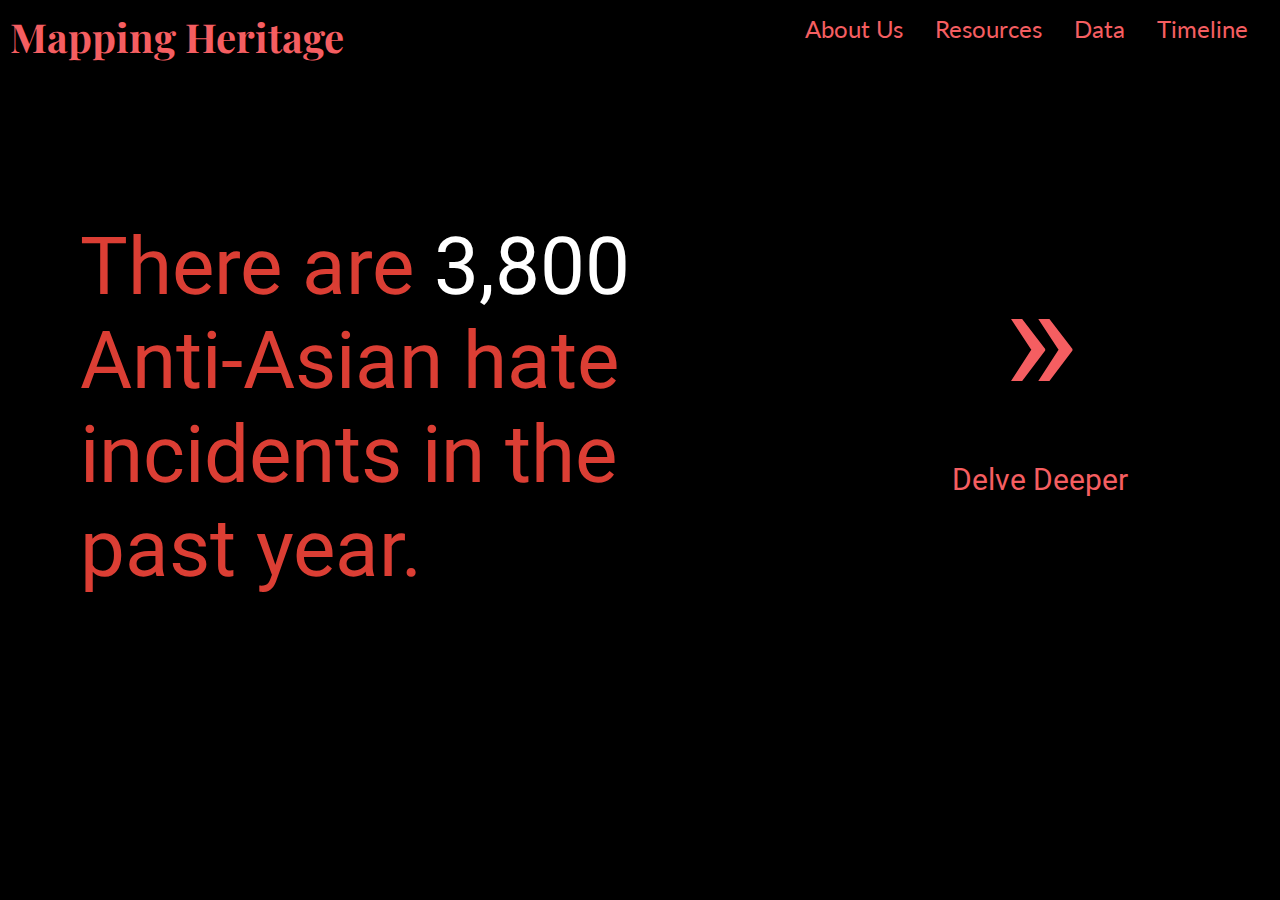
==== Midterm/index.html @ 8619bff0 "timeline nav on about and title" ====
<!DOCTYPE html>
<html>

<head>
    <title>Mapping Heritage</title>
    <meta charset="utf-8" />

    <!-- style sheets -->
    <link rel="stylesheet" href="css/index.css">

    <!-- favIcon -->
    <link rel="shortcut icon" type="image/x-icon" href="favicon.ico" />

    <link href='http://fonts.googleapis.com/css?family=Lato:400,700' rel='stylesheet' type='text/css'>
    <link href="https://fonts.googleapis.com/css?family=Roboto:300,400|Thasadith" rel="stylesheet">
    <link rel="stylesheet" href="https://fonts.googleapis.com/css?family=Playfair-Display">

</head>


<body>
    <div class="header">
        <a href='index.html'>Mapping Heritage</a>
    </div>

    <div class="navigation">
        <ul>
            <li><a href="timeline.html">Timeline</a></li>
            <li><a href= " ">Data</a></li> <!-- "data.html" -->
            <li><a href=" ">Resources</a></li> <!-- "resources.html" -->
            <li><a href="about.html">About Us</a></li>
        </ul>
    </div>

    <div class="fade-in-text">
        <p>
            There are <span style="color:white">3,800</span> Anti-Asian hate incidents in the past year.
            </p>
    </div>

    <div class="button">
       <a href="timeline.html" class="next round"><center>&#187;<p style="font-size:30px;">Delve Deeper</p></center></a>
    </div>
    
</body>     
</html>
---- Midterm/css/index.css ----
*{cursor: url(FlashingWhite.cur),default;}

body,html {
	margin:0;
	height:100%;
	width:100%;
	font-family:'Lato';
	font-size: 100%;
}
body {
  display: grid;
  grid-template-rows: 60px 1fr 100px;
  grid-template-columns: 50% 50%;
  background-color: rgb(0, 0, 0);
  grid-template-areas: 
  "header navigation"
  "content content"
  "footer footer";
}
/*middle text
.content {
  grid-area: content;
  color: #c0c760;
}
img{
display:block;
margin-left:auto;
margin-right:auto;
position: relative;
top: 10em;
}

#map {
	height: 100%;
}*/

.header {
  grid-area: header;
	padding: 10px;
  background-color: black;
  font-family:'PLayfair-Display';
  font-weight: bold;
  font-size: 2.5em;
  color: #db3e34ff;
}

.footer {
	grid-area: footer;
	padding:10px;
	background-color:black;
	color: white;
  position:relative;
  height: 100px;
}

/*navigation*/
  ul {
    list-style-type: none;
    margin: 0;
    padding: 0;
    overflow: hidden;
    margin-right: 16px;
  }
  
  li {
    float: right;
  }
  
  li a {
    display: block;
    color: white;
    text-align: #f55e61;
    padding: 14px 16px;
    text-decoration: none;
    font-size: 1.5em;
  }

  a:link {
    text-decoration: none;
    color: #f55e61;
  }
  
  a:visited {
    text-decoration: none;
    color: #f55e61;
  }
  
  a:hover {
    text-decoration: none;
    color: #db3e34ff;
  }
  
  a:active {
    text-decoration: none;
    color: #db3e34ff;
  }

  .current-link {
    color: #f55e61;
 }
/*button*/
.button { 
  text-decoration: none;
  font-family: 'Roboto';
  display: inline-block;
  padding: 25px;
  margin-left: 1em;
  margin-top: 1em;
  font-size: 10em;
  animation: fadeIn ease 10s;
  -webkit-animation: fadeIn ease 10s;
  -moz-animation: fadeIn ease 10s;
  -o-animation: fadeIn ease 10s;
  -ms-animation: fadeIn ease 10s;
}

.button:hover {
  background-color:transparent;
  color: red;
}

.button.next {
  background-color: #f55e61;
  color: white;
}

/*button fade*/
@keyframes fadeIn {
  0% {opacity:0;}
  100% {opacity:1;}
}

@-moz-keyframes fadeIn {
  0% {opacity:0;}
  100% {opacity:1;}
}

@-webkit-keyframes fadeIn {
  0% {opacity:0;}
  100% {opacity:1;}
}

@-o-keyframes fadeIn {
  0% {opacity:0;}
  100% {opacity:1;}
}

@-ms-keyframes fadeIn {
  0% {opacity:0;}
  100% {opacity:1;}
}


/*text fade*/

.fade-in-text {
  display: inline;
  margin-top: 1em;
  margin-left:1em;
  font-family: 'Roboto';
  font-size: 5em;
  color: #db3e34ff;
  animation: fadeIn linear 7s;
  -webkit-animation: fadeIn linear 7s;
  -moz-animation: fadeIn linear 7s;
  -o-animation: fadeIn linear 7s;
  -ms-animation: fadeIn linear 7s;
}

@keyframes fadeIn {
  0% {opacity:0;}
  100% {opacity:1;}
}

@-moz-keyframes fadeIn {
  0% {opacity:0;}
  100% {opacity:1;}
}

@-webkit-keyframes fadeIn {
  0% {opacity:0;}
  100% {opacity:1;}
}

@-o-keyframes fadeIn {
  0% {opacity:0;}
  100% {opacity:1;}
}

@-ms-keyframes fadeIn {
  0% {opacity:0;}
  100% {opacity:1;}
}
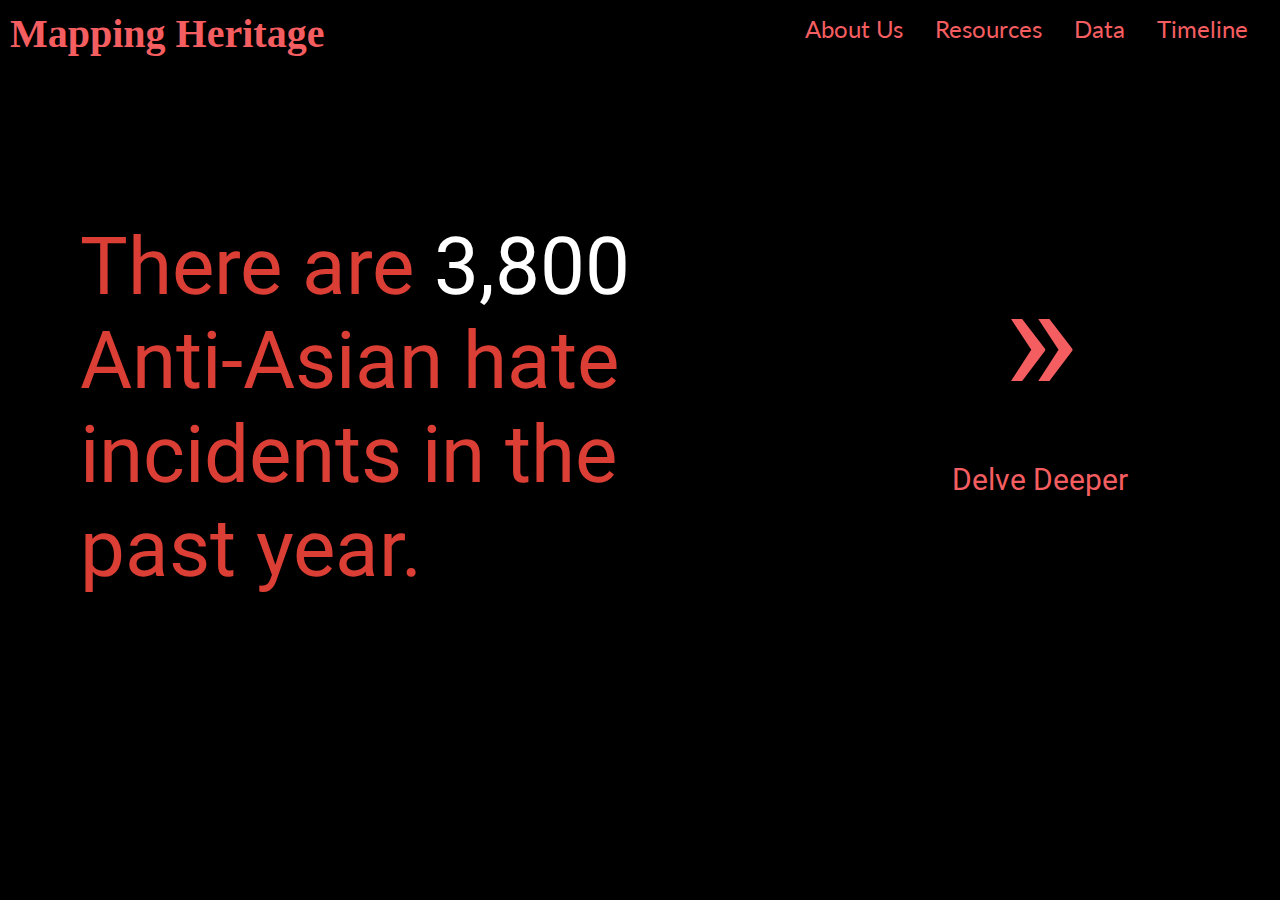
==== commit 441cfa67: "Playfair font issue" ====
--- a/Midterm/index.html
+++ b/Midterm/index.html
@@ -13,7 +13,8 @@
 
     <link href='http://fonts.googleapis.com/css?family=Lato:400,700' rel='stylesheet' type='text/css'>
     <link href="https://fonts.googleapis.com/css?family=Roboto:300,400|Thasadith" rel="stylesheet">
-    <link rel="stylesheet" href="https://fonts.googleapis.com/css?family=Playfair-Display">
+    <link rel="preconnect" href="https://fonts.gstatic.com">
+    <link href="https://fonts.googleapis.com/css2?family=Playfair+Display&display=swap" rel="stylesheet">
 
 </head>
 
--- a/Midterm/css/index.css
+++ b/Midterm/css/index.css
@@ -38,7 +38,7 @@
   grid-area: header;
 	padding: 10px;
   background-color: black;
-  font-family:'PLayfair-Display';
+  font-family:'PLayfair-Display, sans-serif';
   font-weight: bold;
   font-size: 2.5em;
   color: #db3e34ff;
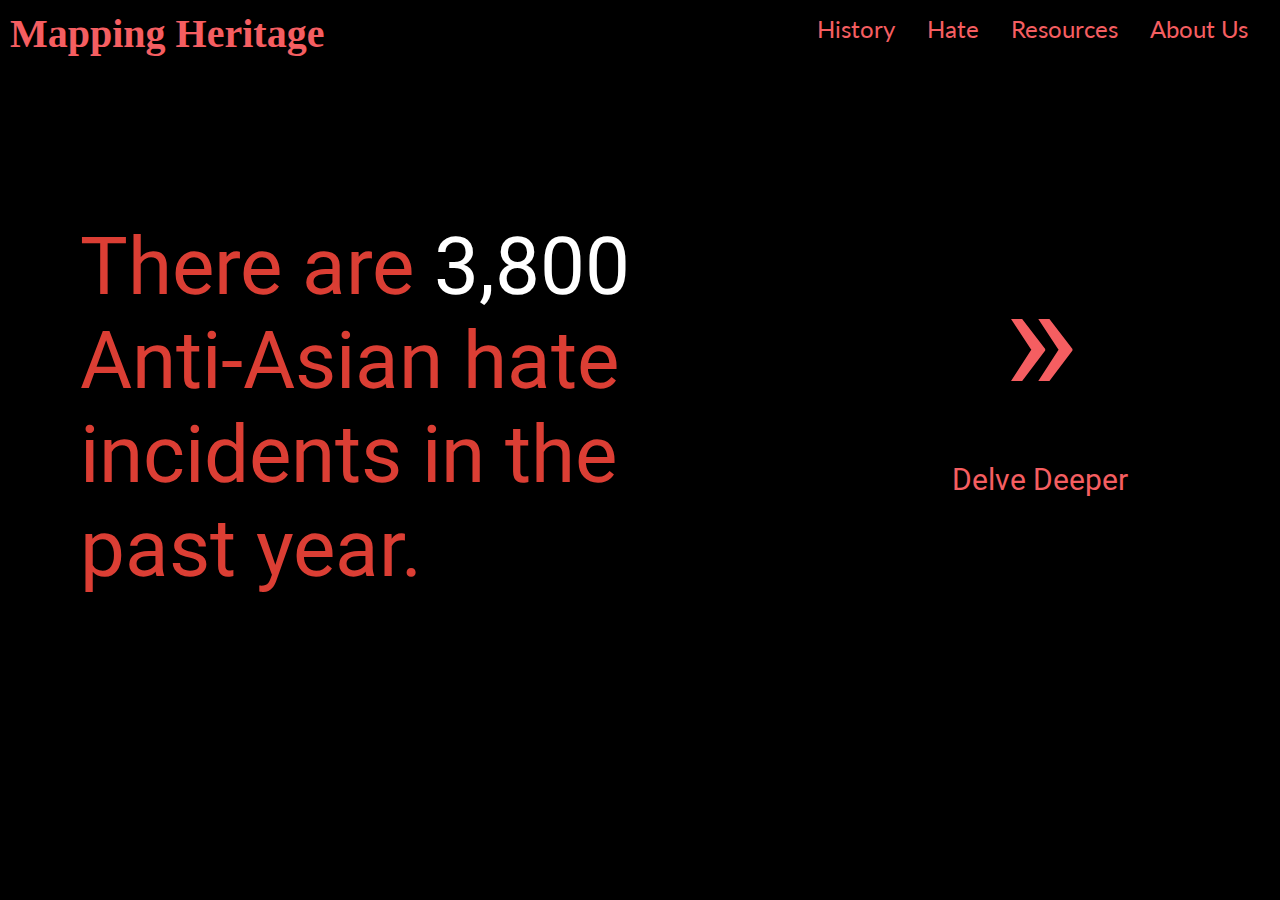
==== commit 2ba2aa85: "name changes" ====
--- a/Midterm/index.html
+++ b/Midterm/index.html
@@ -9,9 +9,9 @@
     <link rel="stylesheet" href="css/index.css">
 
     <!-- favIcon -->
-    <link rel="shortcut icon" type="image/x-icon" href="favicon.ico" />
+    <link rel="shortcut icon" type="image/x-icon" href="img/favicon.ico" />
 
-    <link href='http://fonts.googleapis.com/css?family=Lato:400,700' rel='stylesheet' type='text/css'>
+    <link href='https://fonts.googleapis.com/css?family=Lato:400,700' rel='stylesheet' type='text/css'>
     <link href="https://fonts.googleapis.com/css?family=Roboto:300,400|Thasadith" rel="stylesheet">
     <link rel="preconnect" href="https://fonts.gstatic.com">
     <link href="https://fonts.googleapis.com/css2?family=Playfair+Display&display=swap" rel="stylesheet">
@@ -26,10 +26,10 @@
 
     <div class="navigation">
         <ul>
-            <li><a href="timeline.html">Timeline</a></li>
-            <li><a href= " ">Data</a></li> <!-- "data.html" -->
-            <li><a href=" ">Resources</a></li> <!-- "resources.html" -->
             <li><a href="about.html">About Us</a></li>
+            <li><a href="resources.html">Resources</a></li> <!-- "resources.html" -->
+            <li><a href= "hate.html">Hate</a></li> <!-- "hate.html" -->
+            <li><a href="history.html">History</a></li>
         </ul>
     </div>
 
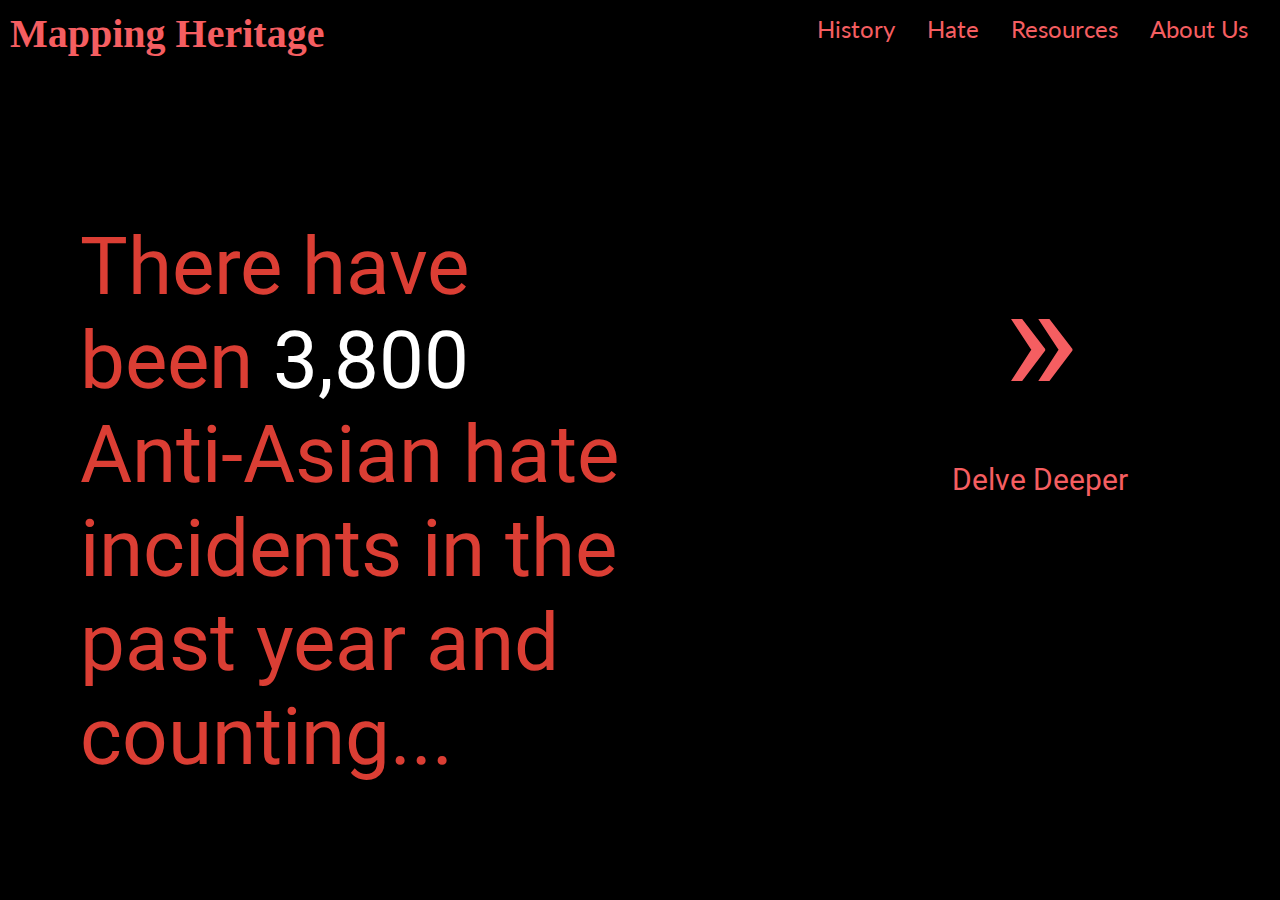
==== commit 9fac60b1: "and counting" ====
--- a/Midterm/index.html
+++ b/Midterm/index.html
@@ -35,12 +35,12 @@
 
     <div class="fade-in-text">
         <p>
-            There are <span style="color:white">3,800</span> Anti-Asian hate incidents in the past year.
+            There have been <span style="color:white">3,800</span> Anti-Asian hate incidents in the past year and counting...
             </p>
     </div>
 
     <div class="button">
-       <a href="timeline.html" class="next round"><center>&#187;<p style="font-size:30px;">Delve Deeper</p></center></a>
+       <a href="history.html" class="next round"><center>&#187;<p style="font-size:30px;">Delve Deeper</p></center></a>
     </div>
     
 </body>     
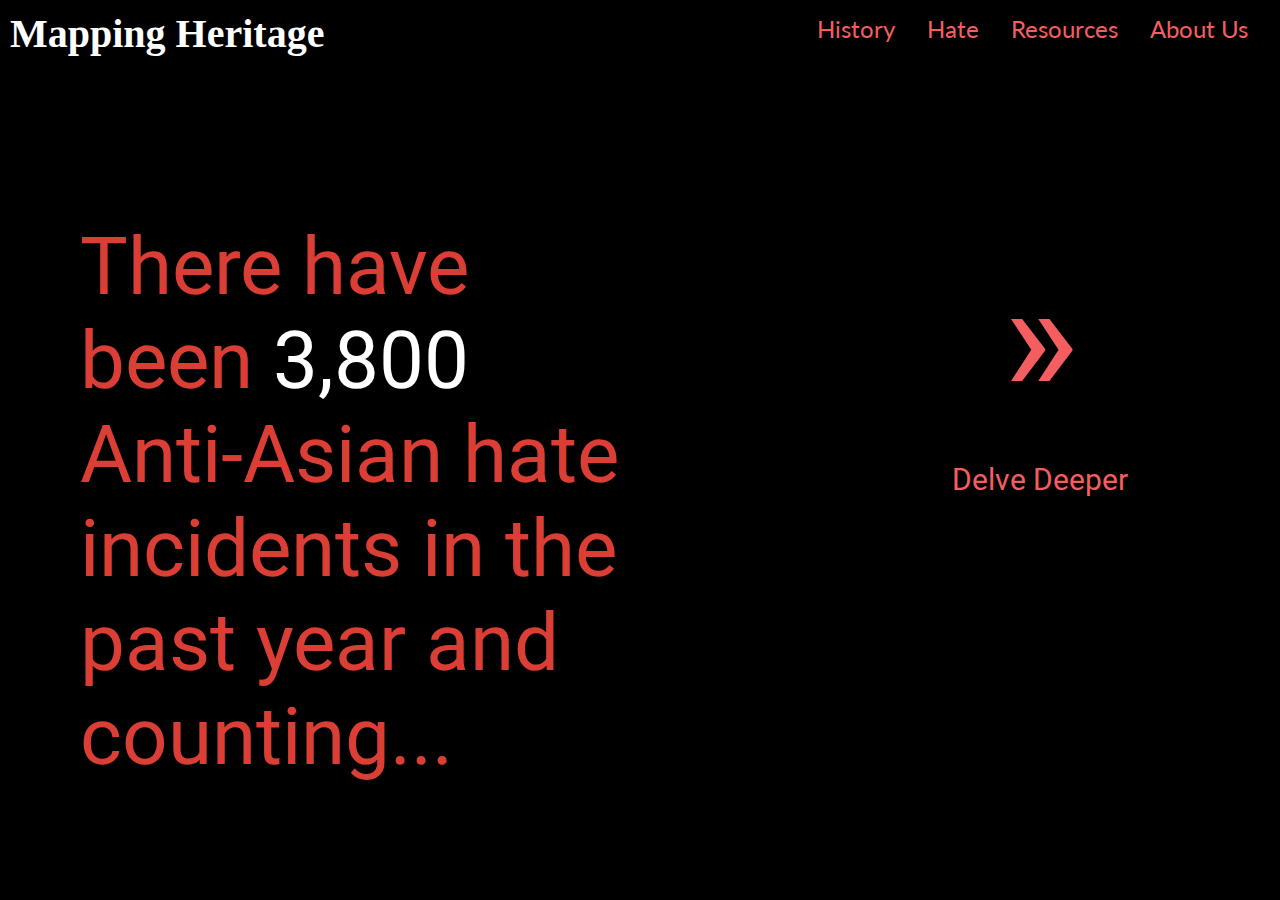
==== commit 28c7942d: "active tabs" ====
--- a/Midterm/index.html
+++ b/Midterm/index.html
@@ -21,7 +21,7 @@
 
 <body>
     <div class="header">
-        <a href='index.html'>Mapping Heritage</a>
+        <a class ="active" href='index.html'>Mapping Heritage</a>
     </div>
 
     <div class="navigation">
--- a/Midterm/css/index.css
+++ b/Midterm/css/index.css
@@ -95,9 +95,10 @@
     color: #db3e34ff;
   }
 
-  .current-link {
-    color: #f55e61;
- }
+  .header a.active {
+    text-decoration: none;
+    color: white;
+  }
 /*button*/
 .button { 
   text-decoration: none;
